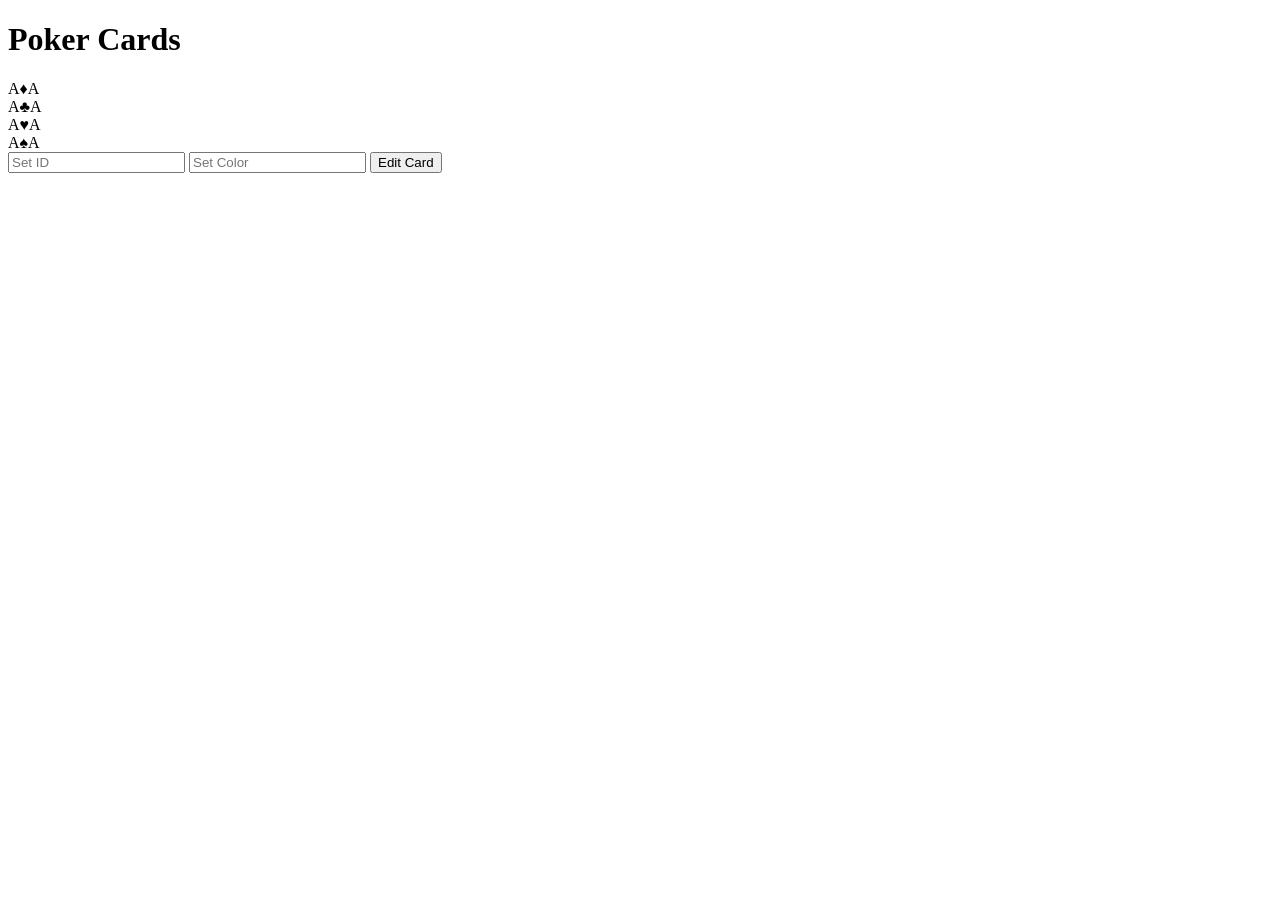
==== Part2/index.html @ 43f41fb2 "V-js-1" ====
<!DOCTYPE html>
<html lang="en">
  <head>
    <meta charset="UTF-8" />
    <meta name="viewport" content="width=device-width, initial-scale=1.0" />
    <title>Styles</title>
    <link rel="stylesheet" href="./index.css" />
  </head>
<body>
  <header><h1>Poker Cards</h1></header>
    <main>
        <section id='diamonds'><span>A</span><span>♦</span><span>A</span></section>
        <section id='clubs'><span>A</span><span>♣</span><span>A</span></section>
        <section id='hearts'><span>A</span><span>♥</span><span>A</span></section>
        <section id='spades'><span>A</span><span>♠</span><span>A</span></section>
    </main>

  
    <input id='idInput' type="text" placeholder='Set ID'>
    <input id='colorInput' type="text" placeholder='Set Color'>
    
    <button id='btn' onclick='setCard()'>Edit Card</button>
  

    <script src="./index.js"></script>
</body>
</html>
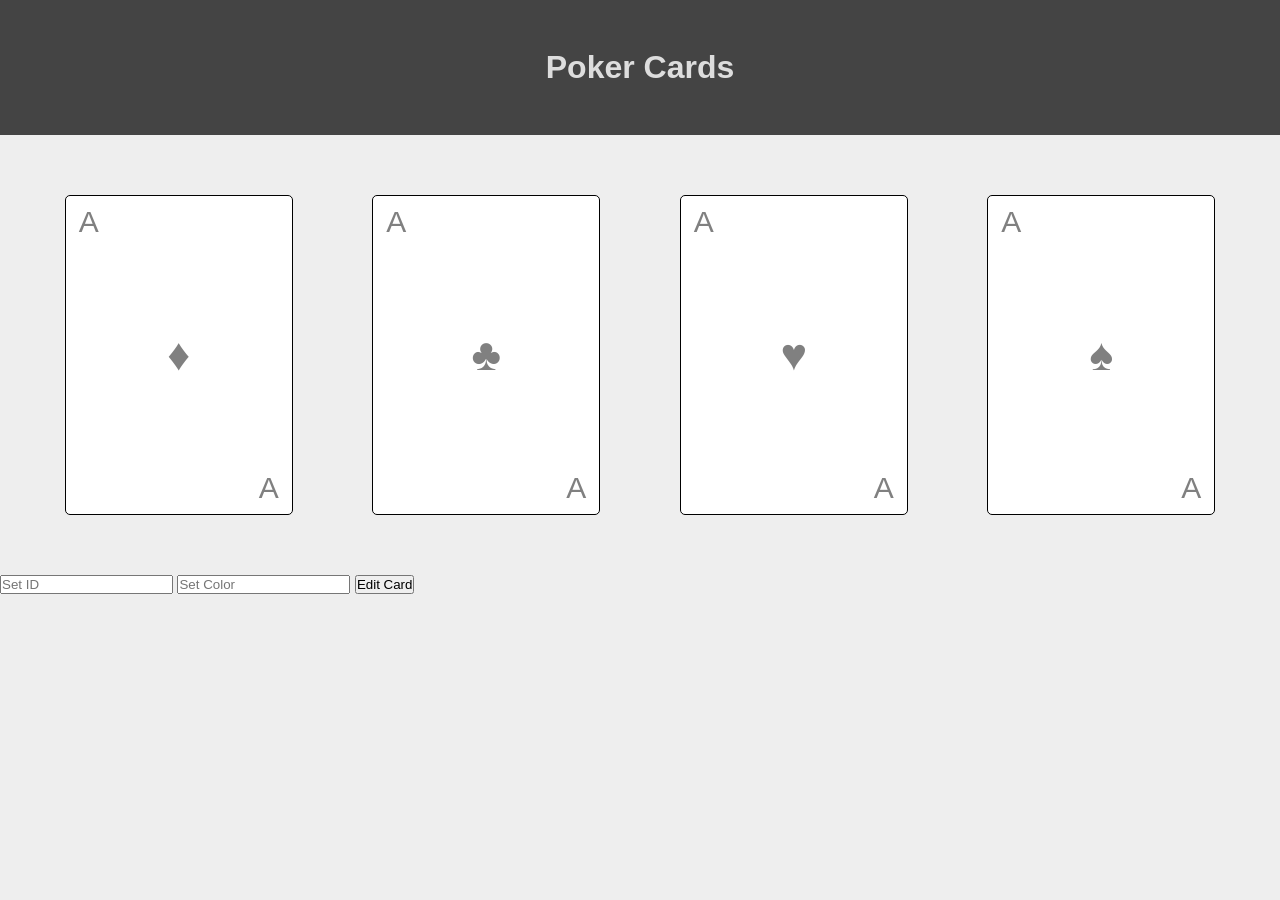
==== commit f5edc467: "part 2 fix" ====
--- a/Part2/index.html
+++ b/Part2/index.html
@@ -9,19 +9,15 @@
 <body>
   <header><h1>Poker Cards</h1></header>
     <main>
-        <section id='diamonds'><span>A</span><span>♦</span><span>A</span></section>
+      <section id='diamonds'><span>A</span><span>♦</span><span>A</span></section>
         <section id='clubs'><span>A</span><span>♣</span><span>A</span></section>
         <section id='hearts'><span>A</span><span>♥</span><span>A</span></section>
         <section id='spades'><span>A</span><span>♠</span><span>A</span></section>
     </main>
-
-  
-    <input id='idInput' type="text" placeholder='Set ID'>
-    <input id='colorInput' type="text" placeholder='Set Color'>
-    
+    <input id='idInput' type:"text" placeholder='Set ID'>
+    <input id='colorInput' type:"text" placeholder='Set Color'>
     <button id='btn' onclick='setCard()'>Edit Card</button>
-  
-
-    <script src="./index.js"></script>
+    <!-- <button id="reset" onclick="reset()">Reset</button> -->
+<script src='./index.js'></script>
 </body>
 </html>
--- a/Part2/index.css
+++ b/Part2/index.css
@@ -0,0 +1,55 @@
+* {
+  margin: 0;
+  padding: 0;
+  font-family: Arial, Helvetica, sans-serif;
+}
+
+body {
+  background: #eee;
+}
+
+header {
+  height: 15vh;
+  background: #444;
+  color: #ddd;
+  display: flex;
+  justify-content: center;
+  align-items: center;
+}
+
+main {
+  display: flex;
+  justify-content: space-evenly;
+  padding: 5vh 0;
+  flex-wrap: wrap;
+}
+
+section {
+  height: 300px;
+  width: 200px;
+  border: 1px solid #000;
+  border-radius: 5px;
+  display: flex;
+  flex-direction: column;
+  justify-content: space-between;
+  background: #fff;
+  color: grey;
+  padding: 1vh 1vw;
+  font-size: 30px;
+  margin: 15px;
+}
+
+section span:nth-of-type(2) {
+  margin: auto;
+  font-size: 45px;
+}
+
+section span:nth-of-type(3) {
+  margin-left: auto;
+}
+
+#container {
+  height: 100px;
+  width: 100px;
+  border: 1px solid #000;
+}
